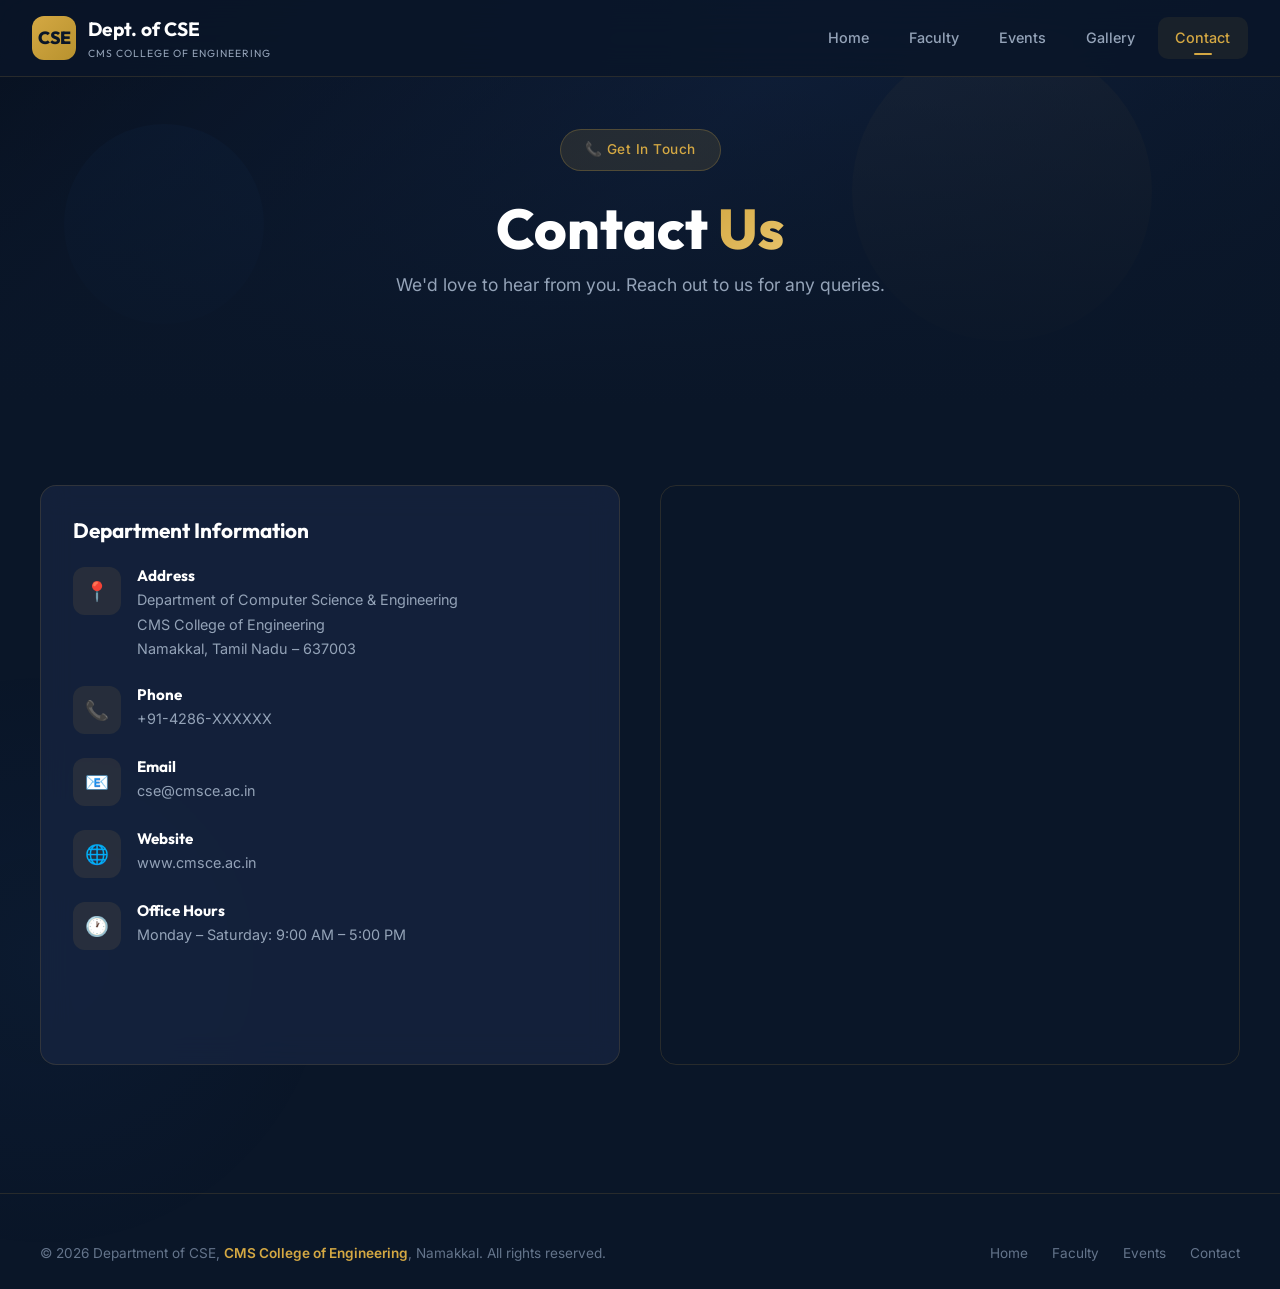
==== contact.html @ 15ce83ad "Initial commit: CSE Department Website - CMS College of Engineering, Namakkal" ====
<!DOCTYPE html>
<html lang="en">
<head>
  <meta charset="UTF-8">
  <meta name="viewport" content="width=device-width, initial-scale=1.0">
  <title>Contact – Dept. of CSE | CMS College of Engineering, Namakkal</title>
  <meta name="description" content="Contact details for the Department of Computer Science and Engineering at CMS College of Engineering, Namakkal.">
  <link rel="stylesheet" href="css/style.css">
</head>
<body>

  <!-- Navbar -->
  <nav class="navbar" id="navbar">
    <div class="nav-container">
      <a href="index.html" class="nav-logo">
        <div class="nav-logo-icon">CSE</div>
        <div class="nav-logo-text">
          Dept. of CSE
          <small>CMS College of Engineering</small>
        </div>
      </a>
      <div class="nav-links" id="navLinks">
        <a href="index.html">Home</a>
        <a href="faculty.html">Faculty</a>
        <a href="events.html">Events</a>
        <a href="gallery.html">Gallery</a>
        <a href="contact.html" class="active">Contact</a>

      </div>
      <button class="nav-toggle" id="navToggle" aria-label="Toggle menu">
        <span></span><span></span><span></span>
      </button>
    </div>
  </nav>

  <!-- Page Header -->
  <section class="hero" style="min-height:45vh; padding-top:8rem;">
    <div class="hero-bg">
      <div class="floating-shape shape-1"></div>
      <div class="floating-shape shape-2"></div>
    </div>
    <div class="hero-content">
      <div class="hero-badge">📞 Get In Touch</div>
      <h1>Contact <span class="highlight">Us</span></h1>
      <p>We'd love to hear from you. Reach out to us for any queries.</p>
    </div>
  </section>

  <!-- Contact Section -->
  <section class="section">
    <div class="section-container">
      <div class="contact-grid">
        <div class="contact-info-card">
          <h3 style="color:var(--white); font-size:1.3rem; margin-bottom:1.5rem;">Department Information</h3>
          
          <div class="contact-item">
            <div class="contact-icon">📍</div>
            <div>
              <h4>Address</h4>
              <p>Department of Computer Science & Engineering<br>CMS College of Engineering<br>Namakkal, Tamil Nadu – 637003</p>
            </div>
          </div>

          <div class="contact-item">
            <div class="contact-icon">📞</div>
            <div>
              <h4>Phone</h4>
              <p>+91-4286-XXXXXX</p>
            </div>
          </div>

          <div class="contact-item">
            <div class="contact-icon">📧</div>
            <div>
              <h4>Email</h4>
              <p>cse@cmsce.ac.in</p>
            </div>
          </div>

          <div class="contact-item">
            <div class="contact-icon">🌐</div>
            <div>
              <h4>Website</h4>
              <p>www.cmsce.ac.in</p>
            </div>
          </div>

          <div class="contact-item">
            <div class="contact-icon">🕐</div>
            <div>
              <h4>Office Hours</h4>
              <p>Monday – Saturday: 9:00 AM – 5:00 PM</p>
            </div>
          </div>
        </div>

        <div class="contact-map">
          <iframe 
            src="https://www.google.com/maps/embed?pb=!1m18!1m12!1m3!1d3912.0!2d78.17!3d11.23!2m3!1f0!2f0!3f0!3m2!1i1024!2i768!4f13.1!3m3!1m2!1s0x0%3A0x0!2zMTHCsDEzJzQ4LjAiTiA3OMKwMTAnMTIuMCJF!5e0!3m2!1sen!2sin!4v1"
            allowfullscreen="" 
            loading="lazy"
            title="CMS College of Engineering Location">
          </iframe>
        </div>
      </div>
    </div>
  </section>

  <!-- Footer -->
  <footer class="footer">
    <div class="footer-content">
      <div class="footer-text">
        © 2026 Department of CSE, <span>CMS College of Engineering</span>, Namakkal. All rights reserved.
      </div>
      <div class="footer-links">
        <a href="index.html">Home</a>
        <a href="faculty.html">Faculty</a>
        <a href="events.html">Events</a>
        <a href="contact.html">Contact</a>
      </div>
    </div>
  </footer>

  <script src="js/app.js"></script>
</body>
</html>
---- css/style.css ----
/* ========================================
   CSE Department Website - CMS College of Engineering, Namakkal
   Design System & Shared Styles
   ======================================== */

@import url('https://fonts.googleapis.com/css2?family=Inter:wght@300;400;500;600;700;800;900&family=Outfit:wght@400;500;600;700;800&display=swap');

/* ── CSS Variables ── */
:root {
  --primary: #0a1628;
  --primary-light: #112240;
  --primary-dark: #060d1a;
  --accent: #d4a843;
  --accent-light: #e8c56d;
  --accent-dark: #b8922e;
  --surface: #1a2744;
  --surface-light: #233456;
  --text-primary: #e2e8f0;
  --text-secondary: #94a3b8;
  --text-muted: #64748b;
  --white: #ffffff;
  --danger: #ef4444;
  --success: #22c55e;
  --info: #3b82f6;
  --glass-bg: rgba(26, 39, 68, 0.65);
  --glass-border: rgba(212, 168, 67, 0.15);
  --glass-shadow: 0 8px 32px rgba(0, 0, 0, 0.3);
  --radius: 16px;
  --radius-sm: 10px;
  --radius-lg: 24px;
  --transition: 0.3s cubic-bezier(0.4, 0, 0.2, 1);
  --font-body: 'Inter', sans-serif;
  --font-heading: 'Outfit', sans-serif;
}

/* ── Reset ── */
*, *::before, *::after {
  margin: 0;
  padding: 0;
  box-sizing: border-box;
}

html {
  scroll-behavior: smooth;
}

body {
  font-family: var(--font-body);
  background: var(--primary);
  color: var(--text-primary);
  line-height: 1.7;
  min-height: 100vh;
  overflow-x: hidden;
}

a {
  text-decoration: none;
  color: inherit;
  transition: color var(--transition);
}

img {
  max-width: 100%;
  display: block;
}

ul {
  list-style: none;
}

button, input, textarea, select {
  font-family: inherit;
  font-size: inherit;
  border: none;
  outline: none;
}

/* ── Background Decoration ── */
body::before {
  content: '';
  position: fixed;
  top: -50%;
  right: -30%;
  width: 800px;
  height: 800px;
  background: radial-gradient(circle, rgba(212, 168, 67, 0.06) 0%, transparent 70%);
  border-radius: 50%;
  z-index: 0;
  pointer-events: none;
}
body::after {
  content: '';
  position: fixed;
  bottom: -40%;
  left: -20%;
  width: 600px;
  height: 600px;
  background: radial-gradient(circle, rgba(59, 130, 246, 0.04) 0%, transparent 70%);
  border-radius: 50%;
  z-index: 0;
  pointer-events: none;
}

/* ── Typography ── */
h1, h2, h3, h4, h5 {
  font-family: var(--font-heading);
  font-weight: 700;
  line-height: 1.2;
}

.section-title {
  font-size: 2.2rem;
  text-align: center;
  margin-bottom: 0.5rem;
  color: var(--white);
}

.section-title span {
  color: var(--accent);
}

.section-subtitle {
  text-align: center;
  color: var(--text-secondary);
  margin-bottom: 3rem;
  font-size: 1.05rem;
}

/* ── Navbar ── */
.navbar {
  position: fixed;
  top: 0;
  left: 0;
  width: 100%;
  z-index: 1000;
  padding: 0.8rem 0;
  background: rgba(10, 22, 40, 0.85);
  backdrop-filter: blur(20px);
  -webkit-backdrop-filter: blur(20px);
  border-bottom: 1px solid var(--glass-border);
  transition: all var(--transition);
}

.navbar.scrolled {
  padding: 0.5rem 0;
  background: rgba(10, 22, 40, 0.95);
}

.nav-container {
  max-width: 1280px;
  margin: 0 auto;
  padding: 0 2rem;
  display: flex;
  align-items: center;
  justify-content: space-between;
}

.nav-logo {
  display: flex;
  align-items: center;
  gap: 0.75rem;
}

.nav-logo-icon {
  width: 44px;
  height: 44px;
  background: linear-gradient(135deg, var(--accent), var(--accent-dark));
  border-radius: 12px;
  display: flex;
  align-items: center;
  justify-content: center;
  font-weight: 800;
  font-size: 1.1rem;
  color: var(--primary);
  font-family: var(--font-heading);
}

.nav-logo-text {
  font-family: var(--font-heading);
  font-weight: 700;
  font-size: 1.2rem;
  color: var(--white);
}

.nav-logo-text small {
  display: block;
  font-size: 0.65rem;
  font-weight: 400;
  color: var(--text-secondary);
  letter-spacing: 1px;
  text-transform: uppercase;
}

.nav-links {
  display: flex;
  align-items: center;
  gap: 0.3rem;
}

.nav-links a {
  padding: 0.55rem 1.1rem;
  border-radius: var(--radius-sm);
  font-size: 0.9rem;
  font-weight: 500;
  color: var(--text-secondary);
  transition: all var(--transition);
  position: relative;
}

.nav-links a:hover,
.nav-links a.active {
  color: var(--accent);
  background: rgba(212, 168, 67, 0.08);
}

.nav-links a.active::after {
  content: '';
  position: absolute;
  bottom: 4px;
  left: 50%;
  transform: translateX(-50%);
  width: 18px;
  height: 2.5px;
  background: var(--accent);
  border-radius: 2px;
}

.nav-admin-btn {
  padding: 0.55rem 1.3rem !important;
  background: linear-gradient(135deg, var(--accent), var(--accent-dark)) !important;
  color: var(--primary) !important;
  font-weight: 600 !important;
  border-radius: var(--radius-sm) !important;
}

.nav-admin-btn:hover {
  transform: translateY(-1px);
  box-shadow: 0 4px 20px rgba(212, 168, 67, 0.3);
}

/* Mobile Menu */
.nav-toggle {
  display: none;
  flex-direction: column;
  gap: 5px;
  cursor: pointer;
  background: none;
  border: none;
  padding: 5px;
}

.nav-toggle span {
  width: 24px;
  height: 2.5px;
  background: var(--text-primary);
  border-radius: 2px;
  transition: all var(--transition);
}

/* ── Hero Section ── */
.hero {
  min-height: 100vh;
  display: flex;
  align-items: center;
  justify-content: center;
  position: relative;
  padding: 8rem 2rem 4rem;
  overflow: hidden;
}

.hero::before {
  content: '';
  position: absolute;
  top: 0;
  left: 0;
  width: 100%;
  height: 100%;
  background: linear-gradient(180deg, 
    rgba(10, 22, 40, 0.3) 0%, 
    var(--primary) 100%);
  z-index: 1;
}

.hero-bg {
  position: absolute;
  top: 0;
  left: 0;
  width: 100%;
  height: 100%;
  background: linear-gradient(135deg, var(--primary-dark) 0%, var(--primary-light) 50%, var(--primary) 100%);
}

.hero-bg .floating-shape {
  position: absolute;
  border-radius: 50%;
  opacity: 0.06;
  animation: float 8s ease-in-out infinite;
}

.hero-bg .shape-1 {
  width: 300px; height: 300px;
  background: var(--accent);
  top: 10%; right: 10%;
  animation-delay: 0s;
}

.hero-bg .shape-2 {
  width: 200px; height: 200px;
  background: var(--info);
  bottom: 20%; left: 5%;
  animation-delay: 2s;
}

.hero-bg .shape-3 {
  width: 150px; height: 150px;
  background: var(--accent-light);
  top: 50%; left: 40%;
  animation-delay: 4s;
}

@keyframes float {
  0%, 100% { transform: translateY(0) rotate(0deg); }
  50% { transform: translateY(-30px) rotate(5deg); }
}

.hero-content {
  position: relative;
  z-index: 2;
  text-align: center;
  max-width: 800px;
}

.hero-badge {
  display: inline-block;
  padding: 0.5rem 1.5rem;
  background: rgba(212, 168, 67, 0.12);
  border: 1px solid rgba(212, 168, 67, 0.25);
  border-radius: 50px;
  font-size: 0.85rem;
  font-weight: 500;
  color: var(--accent);
  margin-bottom: 1.5rem;
  letter-spacing: 0.5px;
  animation: fadeInUp 0.8s ease;
}

.hero h1 {
  font-size: 3.5rem;
  font-weight: 800;
  color: var(--white);
  margin-bottom: 0.5rem;
  animation: fadeInUp 0.8s ease 0.1s both;
}

.hero h1 .highlight {
  background: linear-gradient(135deg, var(--accent), var(--accent-light));
  -webkit-background-clip: text;
  -webkit-text-fill-color: transparent;
  background-clip: text;
}

.hero .college-name {
  font-size: 1.3rem;
  font-weight: 500;
  color: var(--text-secondary);
  margin-bottom: 1.5rem;
  animation: fadeInUp 0.8s ease 0.2s both;
}

.hero p {
  font-size: 1.1rem;
  color: var(--text-secondary);
  max-width: 600px;
  margin: 0 auto 2.5rem;
  animation: fadeInUp 0.8s ease 0.3s both;
}

.hero-buttons {
  display: flex;
  gap: 1rem;
  justify-content: center;
  animation: fadeInUp 0.8s ease 0.4s both;
}

@keyframes fadeInUp {
  from { opacity: 0; transform: translateY(30px); }
  to { opacity: 1; transform: translateY(0); }
}

/* ── Buttons ── */
.btn {
  display: inline-flex;
  align-items: center;
  gap: 0.5rem;
  padding: 0.8rem 2rem;
  border-radius: var(--radius-sm);
  font-weight: 600;
  font-size: 0.95rem;
  cursor: pointer;
  transition: all var(--transition);
  border: none;
}

.btn-primary {
  background: linear-gradient(135deg, var(--accent), var(--accent-dark));
  color: var(--primary);
}

.btn-primary:hover {
  transform: translateY(-2px);
  box-shadow: 0 8px 30px rgba(212, 168, 67, 0.3);
}

.btn-outline {
  background: transparent;
  border: 2px solid var(--glass-border);
  color: var(--text-primary);
}

.btn-outline:hover {
  border-color: var(--accent);
  color: var(--accent);
  transform: translateY(-2px);
}

.btn-danger {
  background: linear-gradient(135deg, #ef4444, #dc2626);
  color: var(--white);
}

.btn-danger:hover {
  box-shadow: 0 5px 20px rgba(239, 68, 68, 0.3);
  transform: translateY(-2px);
}

.btn-sm {
  padding: 0.5rem 1.2rem;
  font-size: 0.85rem;
}

/* ── Stats Section ── */
.stats {
  padding: 4rem 2rem;
  position: relative;
  z-index: 2;
}

.stats-grid {
  max-width: 1100px;
  margin: 0 auto;
  display: grid;
  grid-template-columns: repeat(4, 1fr);
  gap: 1.5rem;
}

.stat-card {
  background: var(--glass-bg);
  backdrop-filter: blur(15px);
  border: 1px solid var(--glass-border);
  border-radius: var(--radius);
  padding: 2rem;
  text-align: center;
  transition: all var(--transition);
}

.stat-card:hover {
  transform: translateY(-5px);
  border-color: rgba(212, 168, 67, 0.3);
  box-shadow: var(--glass-shadow);
}

.stat-number {
  font-family: var(--font-heading);
  font-size: 2.5rem;
  font-weight: 800;
  color: var(--accent);
  margin-bottom: 0.3rem;
}

.stat-label {
  font-size: 0.9rem;
  color: var(--text-secondary);
  font-weight: 500;
}

/* ── Section ── */
.section {
  padding: 5rem 2rem;
  position: relative;
  z-index: 2;
}

.section-container {
  max-width: 1200px;
  margin: 0 auto;
}

/* ── About Section ── */
.about-grid {
  display: grid;
  grid-template-columns: 1fr 1fr;
  gap: 3rem;
  align-items: center;
}

.about-content h3 {
  font-size: 1.6rem;
  color: var(--white);
  margin-bottom: 1rem;
}

.about-content p {
  color: var(--text-secondary);
  margin-bottom: 1.2rem;
  line-height: 1.8;
}

.about-image {
  background: var(--glass-bg);
  backdrop-filter: blur(15px);
  border: 1px solid var(--glass-border);
  border-radius: var(--radius-lg);
  overflow: hidden;
  aspect-ratio: 4/3;
  display: flex;
  align-items: center;
  justify-content: center;
}

.about-image img {
  width: 100%;
  height: 100%;
  object-fit: cover;
}

.about-placeholder {
  text-align: center;
  color: var(--text-muted);
  padding: 2rem;
}

.about-placeholder .icon {
  font-size: 3rem;
  margin-bottom: 0.5rem;
}

/* ── HOD Message ── */
.hod-card {
  background: var(--glass-bg);
  backdrop-filter: blur(15px);
  border: 1px solid var(--glass-border);
  border-radius: var(--radius-lg);
  padding: 3rem;
  display: flex;
  gap: 2.5rem;
  align-items: flex-start;
  box-shadow: var(--glass-shadow);
}

.hod-avatar {
  width: 120px;
  height: 120px;
  border-radius: 50%;
  background: linear-gradient(135deg, var(--accent), var(--accent-dark));
  flex-shrink: 0;
  display: flex;
  align-items: center;
  justify-content: center;
  font-family: var(--font-heading);
  font-size: 2.5rem;
  font-weight: 800;
  color: var(--primary);
}

.hod-content h3 {
  font-size: 1.5rem;
  color: var(--white);
  margin-bottom: 0.3rem;
}

.hod-content .designation {
  color: var(--accent);
  font-weight: 500;
  margin-bottom: 1rem;
  font-size: 0.95rem;
}

.hod-content p {
  color: var(--text-secondary);
  line-height: 1.8;
}

/* ── Cards Grid ── */
.cards-grid {
  display: grid;
  grid-template-columns: repeat(auto-fill, minmax(300px, 1fr));
  gap: 1.5rem;
}

.card {
  background: var(--glass-bg);
  backdrop-filter: blur(15px);
  border: 1px solid var(--glass-border);
  border-radius: var(--radius);
  overflow: hidden;
  transition: all var(--transition);
}

.card:hover {
  transform: translateY(-5px);
  border-color: rgba(212, 168, 67, 0.3);
  box-shadow: var(--glass-shadow);
}

.card-image {
  width: 100%;
  height: 200px;
  object-fit: cover;
}

.card-body {
  padding: 1.5rem;
}

.card-body h3 {
  font-size: 1.15rem;
  color: var(--white);
  margin-bottom: 0.3rem;
}

.card-body .card-subtitle {
  color: var(--accent);
  font-size: 0.85rem;
  font-weight: 500;
  margin-bottom: 0.5rem;
}

.card-body p {
  color: var(--text-secondary);
  font-size: 0.9rem;
  line-height: 1.7;
}

.card-meta {
  display: flex;
  align-items: center;
  gap: 0.5rem;
  padding: 1rem 1.5rem;
  border-top: 1px solid var(--glass-border);
  color: var(--text-muted);
  font-size: 0.82rem;
}

/* Faculty Card */
.faculty-card .card-body {
  text-align: center;
}

.faculty-avatar {
  width: 90px;
  height: 90px;
  border-radius: 50%;
  background: linear-gradient(135deg, var(--surface-light), var(--surface));
  margin: 0 auto 1rem;
  display: flex;
  align-items: center;
  justify-content: center;
  font-size: 2rem;
  font-weight: 700;
  color: var(--accent);
  font-family: var(--font-heading);
  border: 2px solid var(--glass-border);
}

.faculty-card .card-body .qualification {
  font-size: 0.82rem;
  color: var(--text-muted);
  margin-top: 0.5rem;
}

/* ── Gallery Grid ── */
.gallery-grid {
  display: grid;
  grid-template-columns: repeat(auto-fill, minmax(280px, 1fr));
  gap: 1rem;
}

.gallery-item {
  border-radius: var(--radius);
  overflow: hidden;
  aspect-ratio: 4/3;
  cursor: pointer;
  position: relative;
  transition: all var(--transition);
}

.gallery-item:hover {
  transform: scale(1.03);
  box-shadow: var(--glass-shadow);
}

.gallery-item img {
  width: 100%;
  height: 100%;
  object-fit: cover;
  transition: transform var(--transition);
}

.gallery-item:hover img {
  transform: scale(1.08);
}

.gallery-item .overlay {
  position: absolute;
  bottom: 0;
  left: 0;
  right: 0;
  padding: 1.5rem;
  background: linear-gradient(transparent, rgba(0,0,0,0.8));
  color: var(--white);
  font-size: 0.9rem;
  font-weight: 500;
  opacity: 0;
  transition: opacity var(--transition);
}

.gallery-item:hover .overlay {
  opacity: 1;
}

/* Lightbox */
.lightbox {
  position: fixed;
  top: 0;
  left: 0;
  width: 100%;
  height: 100%;
  background: rgba(0,0,0,0.9);
  z-index: 9999;
  display: none;
  align-items: center;
  justify-content: center;
}

.lightbox.active {
  display: flex;
}

.lightbox img {
  max-width: 90%;
  max-height: 90%;
  border-radius: var(--radius);
}

.lightbox-close {
  position: absolute;
  top: 2rem;
  right: 2rem;
  width: 45px;
  height: 45px;
  border-radius: 50%;
  background: rgba(255,255,255,0.1);
  border: none;
  color: var(--white);
  font-size: 1.5rem;
  cursor: pointer;
  display: flex;
  align-items: center;
  justify-content: center;
  transition: all var(--transition);
}

.lightbox-close:hover {
  background: rgba(255,255,255,0.2);
}

/* ── Contact ── */
.contact-grid {
  display: grid;
  grid-template-columns: 1fr 1fr;
  gap: 2.5rem;
}

.contact-info-card {
  background: var(--glass-bg);
  backdrop-filter: blur(15px);
  border: 1px solid var(--glass-border);
  border-radius: var(--radius);
  padding: 2rem;
}

.contact-item {
  display: flex;
  align-items: flex-start;
  gap: 1rem;
  margin-bottom: 1.5rem;
}

.contact-item:last-child {
  margin-bottom: 0;
}

.contact-icon {
  width: 48px;
  height: 48px;
  border-radius: 12px;
  background: rgba(212, 168, 67, 0.1);
  display: flex;
  align-items: center;
  justify-content: center;
  font-size: 1.2rem;
  color: var(--accent);
  flex-shrink: 0;
}

.contact-item h4 {
  font-size: 0.95rem;
  color: var(--white);
  margin-bottom: 0.2rem;
}

.contact-item p {
  color: var(--text-secondary);
  font-size: 0.9rem;
}

.contact-map {
  border-radius: var(--radius);
  overflow: hidden;
  border: 1px solid var(--glass-border);
  aspect-ratio: 1;
}

.contact-map iframe {
  width: 100%;
  height: 100%;
  border: none;
}

/* ── Footer ── */
.footer {
  padding: 3rem 2rem 1.5rem;
  border-top: 1px solid var(--glass-border);
  margin-top: 3rem;
  position: relative;
  z-index: 2;
}

.footer-content {
  max-width: 1200px;
  margin: 0 auto;
  display: flex;
  justify-content: space-between;
  align-items: center;
}

.footer-text {
  color: var(--text-muted);
  font-size: 0.85rem;
}

.footer-text span {
  color: var(--accent);
  font-weight: 600;
}

.footer-links {
  display: flex;
  gap: 1.5rem;
}

.footer-links a {
  color: var(--text-muted);
  font-size: 0.85rem;
}

.footer-links a:hover {
  color: var(--accent);
}

/* ── Admin Styles ── */
/* Login Page */
.login-wrapper {
  min-height: 100vh;
  display: flex;
  align-items: center;
  justify-content: center;
  padding: 2rem;
}

.login-card {
  background: var(--glass-bg);
  backdrop-filter: blur(20px);
  border: 1px solid var(--glass-border);
  border-radius: var(--radius-lg);
  padding: 3rem;
  width: 100%;
  max-width: 440px;
  box-shadow: var(--glass-shadow);
  animation: fadeInUp 0.6s ease;
}

.login-card h2 {
  text-align: center;
  font-size: 1.8rem;
  color: var(--white);
  margin-bottom: 0.3rem;
}

.login-card .subtitle {
  text-align: center;
  color: var(--text-secondary);
  margin-bottom: 2rem;
  font-size: 0.9rem;
}

/* Forms */
.form-group {
  margin-bottom: 1.5rem;
}

.form-group label {
  display: block;
  margin-bottom: 0.5rem;
  font-weight: 500;
  font-size: 0.9rem;
  color: var(--text-secondary);
}

.form-group input,
.form-group textarea,
.form-group select {
  width: 100%;
  padding: 0.85rem 1.2rem;
  background: var(--surface);
  border: 1.5px solid var(--glass-border);
  border-radius: var(--radius-sm);
  color: var(--text-primary);
  transition: all var(--transition);
}

.form-group input:focus,
.form-group textarea:focus,
.form-group select:focus {
  border-color: var(--accent);
  box-shadow: 0 0 0 3px rgba(212, 168, 67, 0.1);
}

.form-group textarea {
  min-height: 120px;
  resize: vertical;
}

.form-group input[type="file"] {
  padding: 0.6rem;
}

.form-error {
  color: var(--danger);
  font-size: 0.82rem;
  margin-top: 0.4rem;
  display: none;
}

.form-row {
  display: grid;
  grid-template-columns: 1fr 1fr;
  gap: 1rem;
}

/* Admin Layout */
.admin-layout {
  display: flex;
  min-height: 100vh;
}

.admin-sidebar {
  width: 260px;
  background: var(--primary-dark);
  border-right: 1px solid var(--glass-border);
  position: fixed;
  top: 0;
  left: 0;
  height: 100vh;
  padding: 2rem 0;
  display: flex;
  flex-direction: column;
  z-index: 100;
}

.sidebar-logo {
  padding: 0 1.5rem 2rem;
  border-bottom: 1px solid var(--glass-border);
  margin-bottom: 1.5rem;
}

.sidebar-logo h3 {
  font-size: 1.1rem;
  color: var(--white);
}

.sidebar-logo small {
  color: var(--text-muted);
  font-size: 0.75rem;
}

.sidebar-nav a {
  display: flex;
  align-items: center;
  gap: 0.8rem;
  padding: 0.85rem 1.5rem;
  color: var(--text-secondary);
  font-size: 0.9rem;
  font-weight: 500;
  transition: all var(--transition);
  border-left: 3px solid transparent;
}

.sidebar-nav a:hover {
  background: rgba(212, 168, 67, 0.05);
  color: var(--text-primary);
}

.sidebar-nav a.active {
  background: rgba(212, 168, 67, 0.08);
  color: var(--accent);
  border-left-color: var(--accent);
}

.sidebar-nav .nav-icon {
  width: 20px;
  text-align: center;
  font-size: 1rem;
}

.sidebar-footer {
  margin-top: auto;
  padding: 1rem 1.5rem;
  border-top: 1px solid var(--glass-border);
}

.sidebar-footer a {
  display: flex;
  align-items: center;
  gap: 0.8rem;
  color: var(--danger);
  font-size: 0.9rem;
  font-weight: 500;
}

.sidebar-footer a:hover {
  opacity: 0.8;
}

/* Admin Main */
.admin-main {
  flex: 1;
  margin-left: 260px;
  padding: 2rem 2.5rem;
}

.admin-header {
  display: flex;
  justify-content: space-between;
  align-items: center;
  margin-bottom: 2rem;
}

.admin-header h1 {
  font-size: 1.8rem;
  color: var(--white);
}

.admin-header p {
  color: var(--text-secondary);
  font-size: 0.9rem;
  margin-top: 0.2rem;
}

/* Dashboard Cards */
.dashboard-stats {
  display: grid;
  grid-template-columns: repeat(3, 1fr);
  gap: 1.5rem;
  margin-bottom: 2.5rem;
}

.dash-stat-card {
  background: var(--glass-bg);
  backdrop-filter: blur(15px);
  border: 1px solid var(--glass-border);
  border-radius: var(--radius);
  padding: 1.8rem;
  transition: all var(--transition);
}

.dash-stat-card:hover {
  border-color: rgba(212, 168, 67, 0.3);
  transform: translateY(-3px);
}

.dash-stat-card .icon {
  width: 50px;
  height: 50px;
  border-radius: 12px;
  display: flex;
  align-items: center;
  justify-content: center;
  font-size: 1.3rem;
  margin-bottom: 1rem;
}

.dash-stat-card .icon.faculty-icon {
  background: rgba(212, 168, 67, 0.12);
  color: var(--accent);
}

.dash-stat-card .icon.events-icon {
  background: rgba(59, 130, 246, 0.12);
  color: var(--info);
}

.dash-stat-card .icon.gallery-icon {
  background: rgba(34, 197, 94, 0.12);
  color: var(--success);
}

.dash-stat-card h3 {
  font-size: 2rem;
  color: var(--white);
  margin-bottom: 0.2rem;
}

.dash-stat-card p {
  color: var(--text-secondary);
  font-size: 0.85rem;
}

/* Data Table */
.data-table-wrapper {
  background: var(--glass-bg);
  backdrop-filter: blur(15px);
  border: 1px solid var(--glass-border);
  border-radius: var(--radius);
  overflow: hidden;
}

.data-table {
  width: 100%;
  border-collapse: collapse;
}

.data-table th {
  padding: 1rem 1.5rem;
  text-align: left;
  font-size: 0.82rem;
  font-weight: 600;
  color: var(--text-muted);
  text-transform: uppercase;
  letter-spacing: 0.5px;
  border-bottom: 1px solid var(--glass-border);
  background: rgba(0,0,0,0.15);
}

.data-table td {
  padding: 1rem 1.5rem;
  font-size: 0.9rem;
  color: var(--text-primary);
  border-bottom: 1px solid rgba(255,255,255,0.03);
}

.data-table tr:hover td {
  background: rgba(212, 168, 67, 0.03);
}

.data-table .actions {
  display: flex;
  gap: 0.5rem;
}

.data-table .actions button {
  padding: 0.4rem 0.8rem;
  border-radius: 6px;
  font-size: 0.8rem;
  font-weight: 500;
  cursor: pointer;
  transition: all var(--transition);
}

.data-table .actions .edit-btn {
  background: rgba(59, 130, 246, 0.12);
  color: var(--info);
  border: 1px solid rgba(59, 130, 246, 0.2);
}

.data-table .actions .edit-btn:hover {
  background: rgba(59, 130, 246, 0.2);
}

.data-table .actions .delete-btn {
  background: rgba(239, 68, 68, 0.12);
  color: var(--danger);
  border: 1px solid rgba(239, 68, 68, 0.2);
}

.data-table .actions .delete-btn:hover {
  background: rgba(239, 68, 68, 0.2);
}

/* Modal */
.modal-overlay {
  position: fixed;
  top: 0;
  left: 0;
  width: 100%;
  height: 100%;
  background: rgba(0,0,0,0.7);
  z-index: 9999;
  display: none;
  align-items: center;
  justify-content: center;
}

.modal-overlay.active {
  display: flex;
}

.modal {
  background: var(--primary-light);
  border: 1px solid var(--glass-border);
  border-radius: var(--radius-lg);
  padding: 2.5rem;
  width: 100%;
  max-width: 550px;
  max-height: 90vh;
  overflow-y: auto;
  animation: fadeInUp 0.3s ease;
}

.modal h2 {
  font-size: 1.5rem;
  color: var(--white);
  margin-bottom: 1.5rem;
}

.modal-actions {
  display: flex;
  gap: 1rem;
  justify-content: flex-end;
  margin-top: 1.5rem;
}

/* Empty State */
.empty-state {
  text-align: center;
  padding: 4rem 2rem;
  color: var(--text-muted);
}

.empty-state .icon {
  font-size: 3rem;
  margin-bottom: 1rem;
  opacity: 0.4;
}

.empty-state h3 {
  font-size: 1.2rem;
  color: var(--text-secondary);
  margin-bottom: 0.5rem;
}

.empty-state p {
  font-size: 0.9rem;
  max-width: 350px;
  margin: 0 auto;
}

/* Toast Notification */
.toast {
  position: fixed;
  top: 2rem;
  right: 2rem;
  padding: 1rem 1.5rem;
  background: var(--surface);
  border: 1px solid var(--glass-border);
  border-radius: var(--radius-sm);
  color: var(--text-primary);
  font-size: 0.9rem;
  font-weight: 500;
  z-index: 99999;
  transform: translateX(120%);
  transition: transform 0.4s cubic-bezier(0.4, 0, 0.2, 1);
  box-shadow: 0 10px 40px rgba(0,0,0,0.4);
}

.toast.show {
  transform: translateX(0);
}

.toast.success {
  border-left: 4px solid var(--success);
}

.toast.error {
  border-left: 4px solid var(--danger);
}

/* ── Responsive ── */
@media (max-width: 968px) {
  .nav-links {
    position: fixed;
    top: 0;
    right: -100%;
    width: 280px;
    height: 100vh;
    background: var(--primary-dark);
    flex-direction: column;
    padding: 5rem 2rem 2rem;
    transition: right var(--transition);
    border-left: 1px solid var(--glass-border);
  }

  .nav-links.open {
    right: 0;
  }

  .nav-toggle {
    display: flex;
  }

  .hero h1 {
    font-size: 2.5rem;
  }

  .stats-grid {
    grid-template-columns: repeat(2, 1fr);
  }

  .about-grid {
    grid-template-columns: 1fr;
  }

  .hod-card {
    flex-direction: column;
    align-items: center;
    text-align: center;
  }

  .contact-grid {
    grid-template-columns: 1fr;
  }

  .admin-sidebar {
    width: 220px;
  }

  .admin-main {
    margin-left: 220px;
  }

  .dashboard-stats {
    grid-template-columns: repeat(2, 1fr);
  }

  .form-row {
    grid-template-columns: 1fr;
  }
}

@media (max-width: 640px) {
  .stats-grid {
    grid-template-columns: 1fr 1fr;
  }

  .hero h1 {
    font-size: 2rem;
  }

  .hero-buttons {
    flex-direction: column;
    align-items: center;
  }

  .cards-grid {
    grid-template-columns: 1fr;
  }

  .gallery-grid {
    grid-template-columns: 1fr 1fr;
  }

  .footer-content {
    flex-direction: column;
    gap: 1rem;
    text-align: center;
  }

  .admin-sidebar {
    display: none;
  }

  .admin-main {
    margin-left: 0;
  }

  .dashboard-stats {
    grid-template-columns: 1fr;
  }

  .section-title {
    font-size: 1.7rem;
  }
}

/* Scrollbar */
::-webkit-scrollbar {
  width: 6px;
}

::-webkit-scrollbar-track {
  background: var(--primary);
}

::-webkit-scrollbar-thumb {
  background: var(--surface-light);
  border-radius: 10px;
}

::-webkit-scrollbar-thumb:hover {
  background: var(--accent-dark);
}

/* Page loader */
.page-loader {
  text-align: center;
  padding: 4rem;
  color: var(--text-muted);
}

.page-loader .spinner {
  width: 40px;
  height: 40px;
  border: 3px solid var(--glass-border);
  border-top-color: var(--accent);
  border-radius: 50%;
  animation: spin 0.8s linear infinite;
  margin: 0 auto 1rem;
}

@keyframes spin {
  to { transform: rotate(360deg); }
}
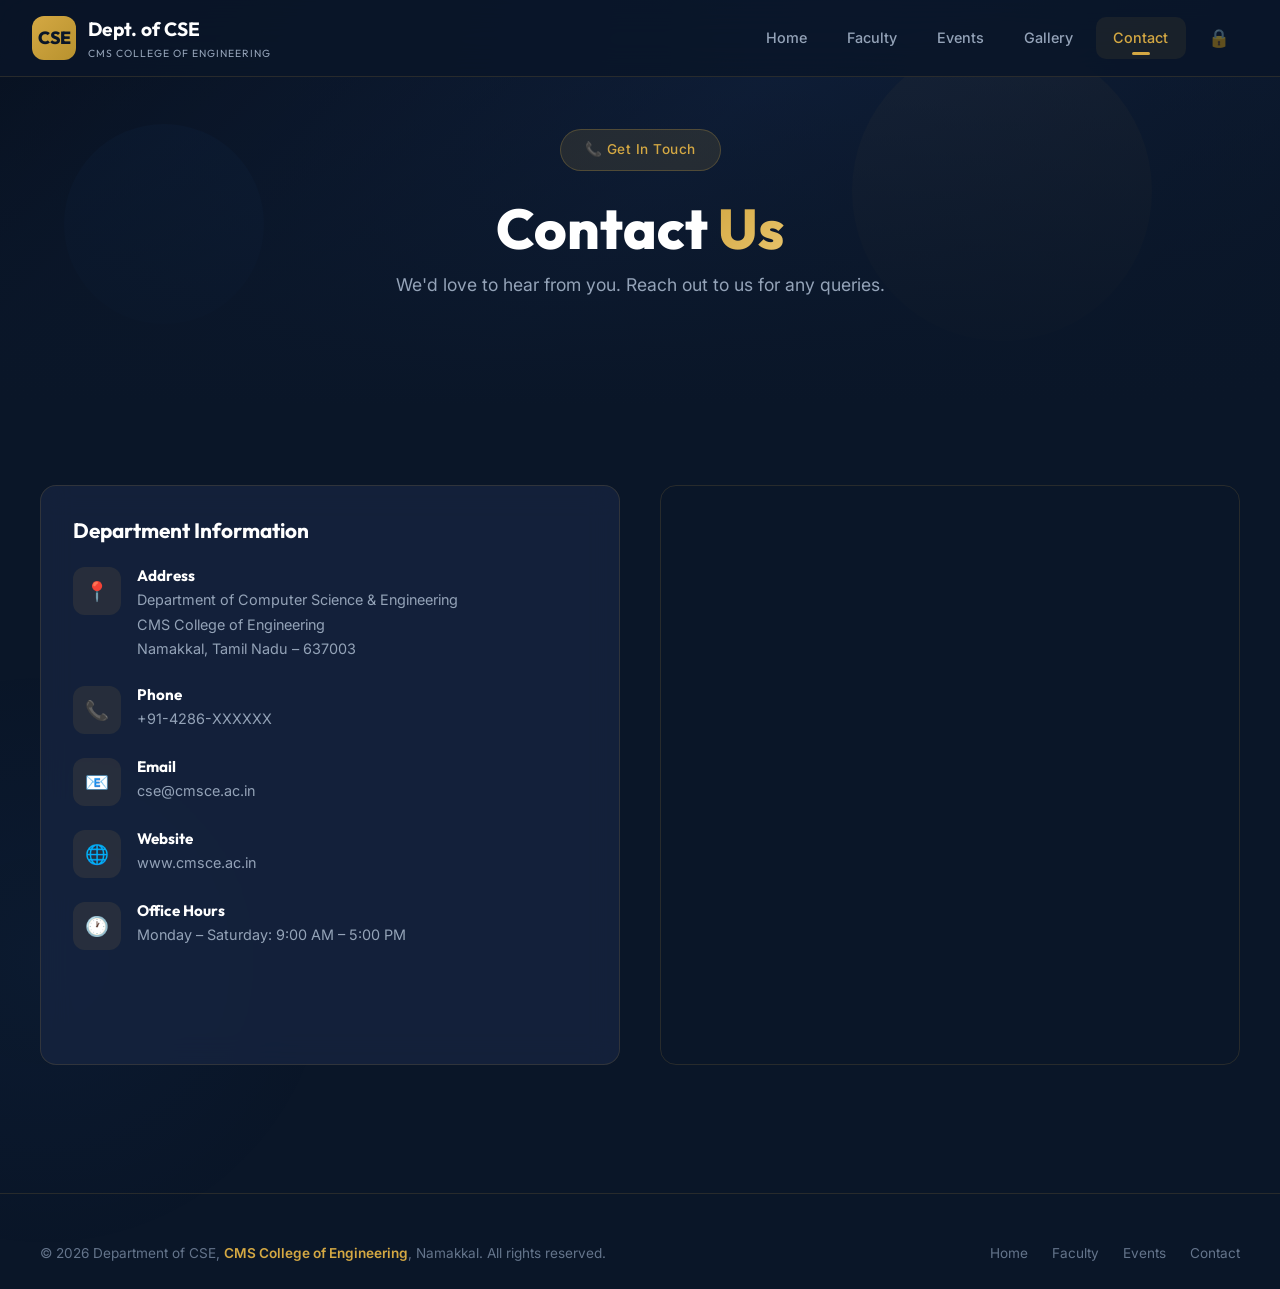
==== commit ab02bc9d: "Add subtle admin lock icon to navbar, remove stats section" ====
--- a/contact.html
+++ b/contact.html
@@ -25,7 +25,7 @@
         <a href="events.html">Events</a>
         <a href="gallery.html">Gallery</a>
         <a href="contact.html" class="active">Contact</a>
-
+        <a href="admin/login.html" title="Admin Login" style="font-size:1.1rem; opacity:0.4;">🔒</a>
       </div>
       <button class="nav-toggle" id="navToggle" aria-label="Toggle menu">
         <span></span><span></span><span></span>
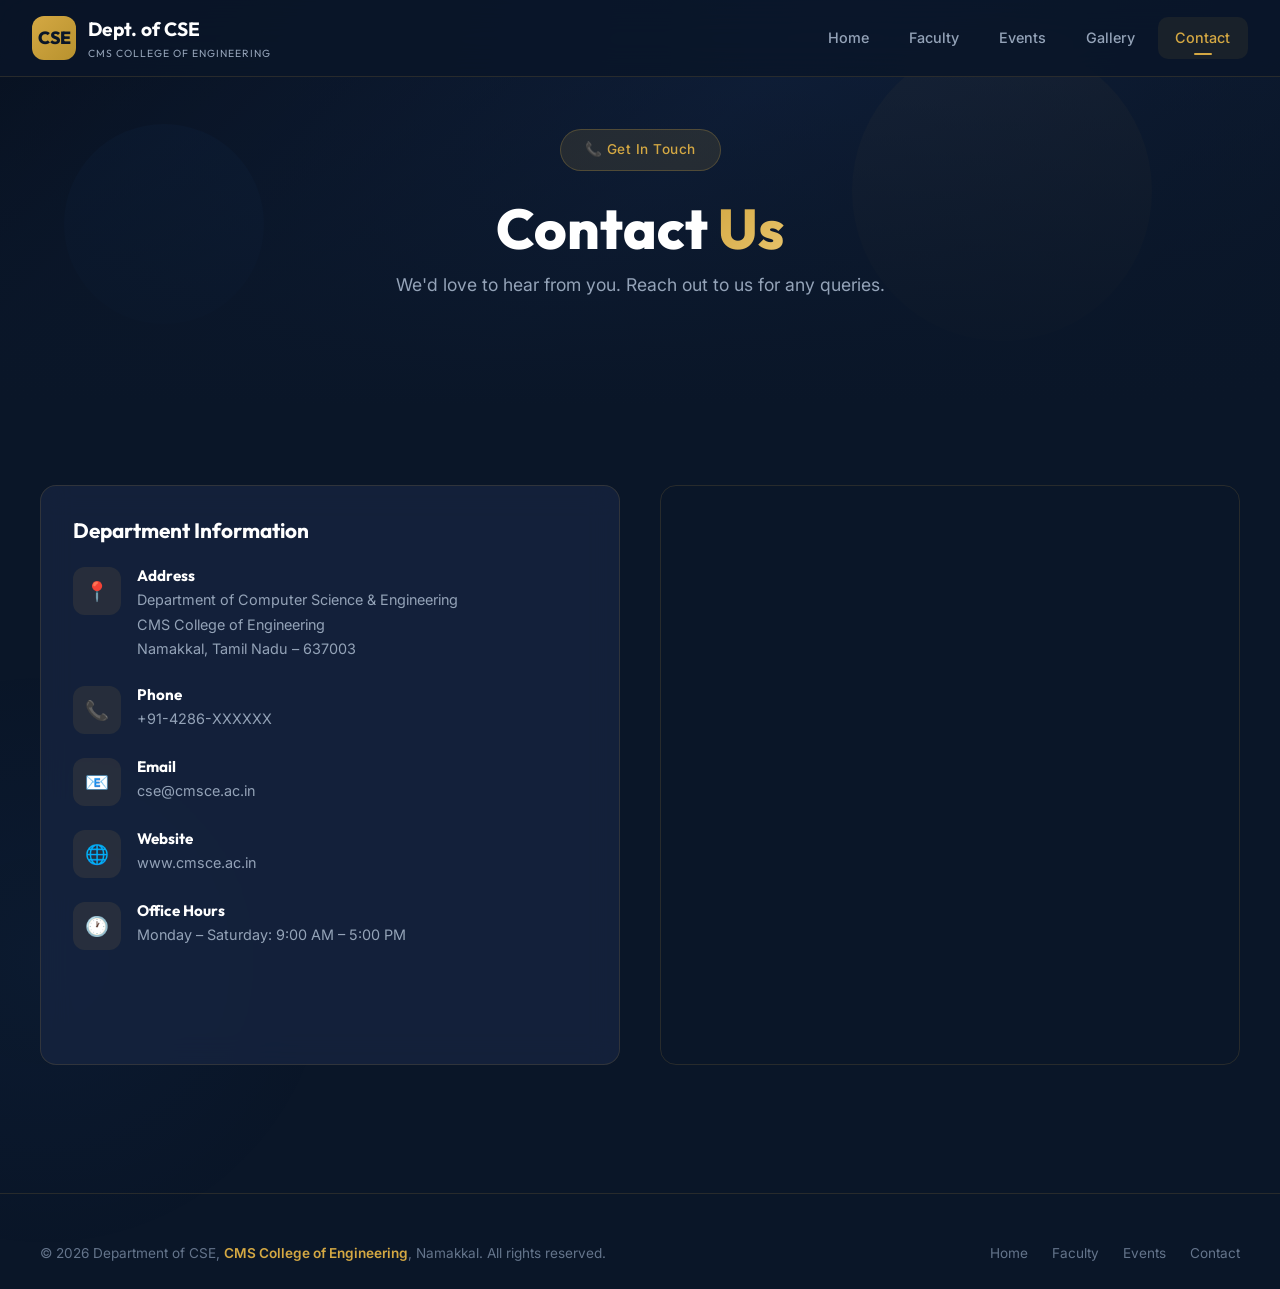
==== commit 4f56ab13: "Remove admin lock icon from user navbar" ====
--- a/contact.html
+++ b/contact.html
@@ -25,7 +25,7 @@
         <a href="events.html">Events</a>
         <a href="gallery.html">Gallery</a>
         <a href="contact.html" class="active">Contact</a>
-        <a href="admin/login.html" title="Admin Login" style="font-size:1.1rem; opacity:0.4;">🔒</a>
+
       </div>
       <button class="nav-toggle" id="navToggle" aria-label="Toggle menu">
         <span></span><span></span><span></span>
